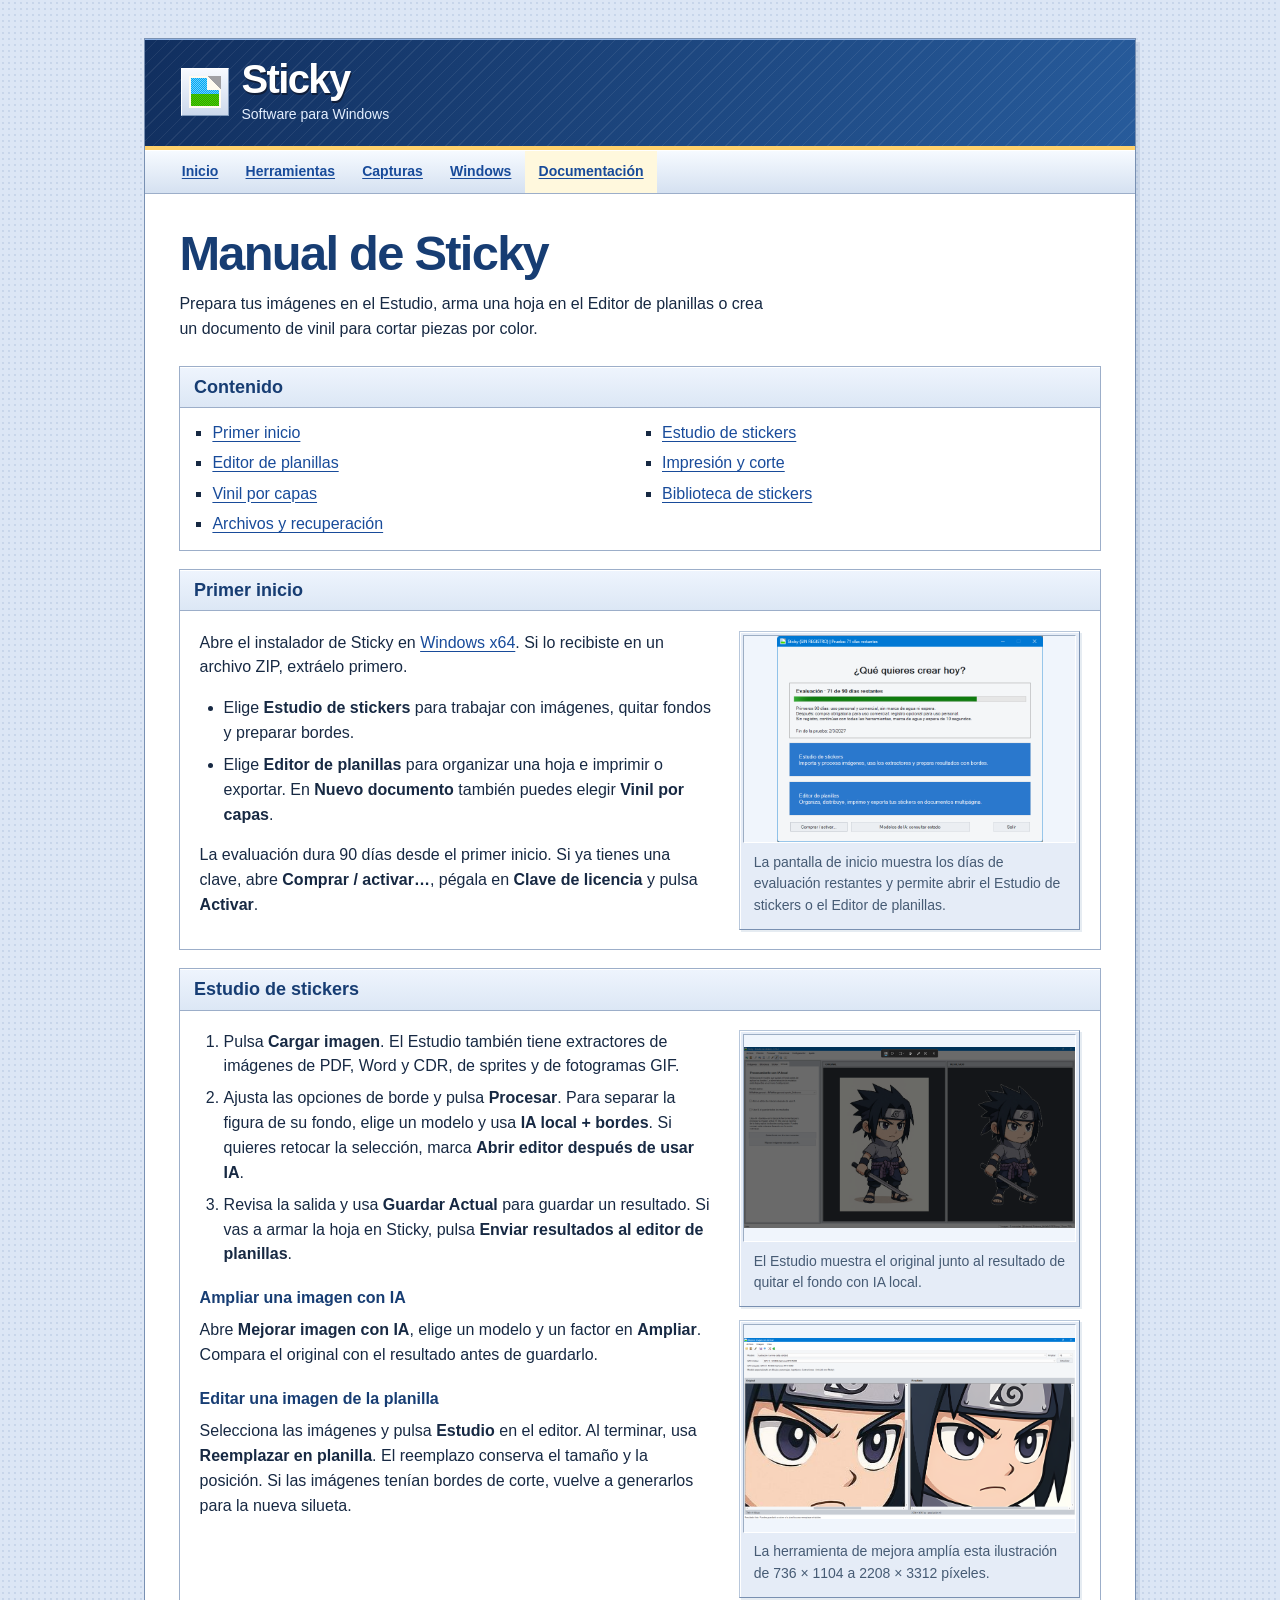
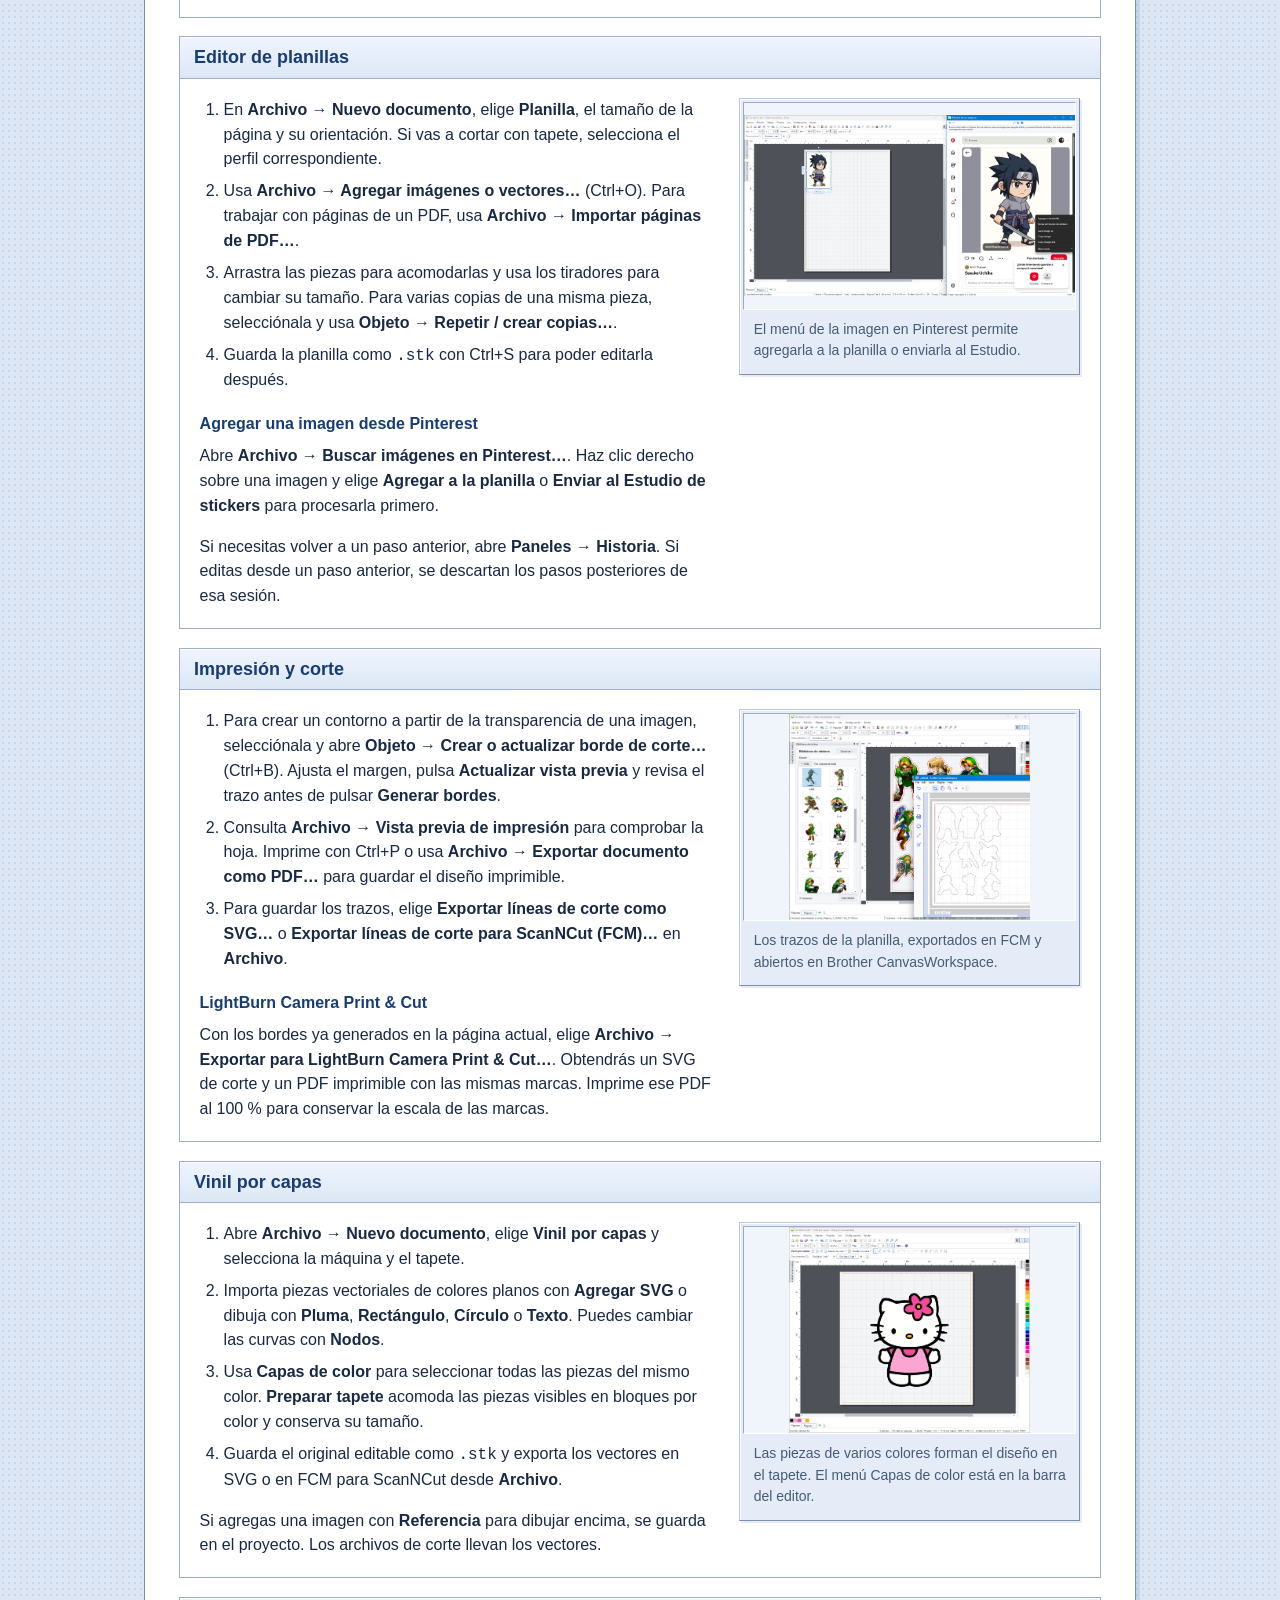
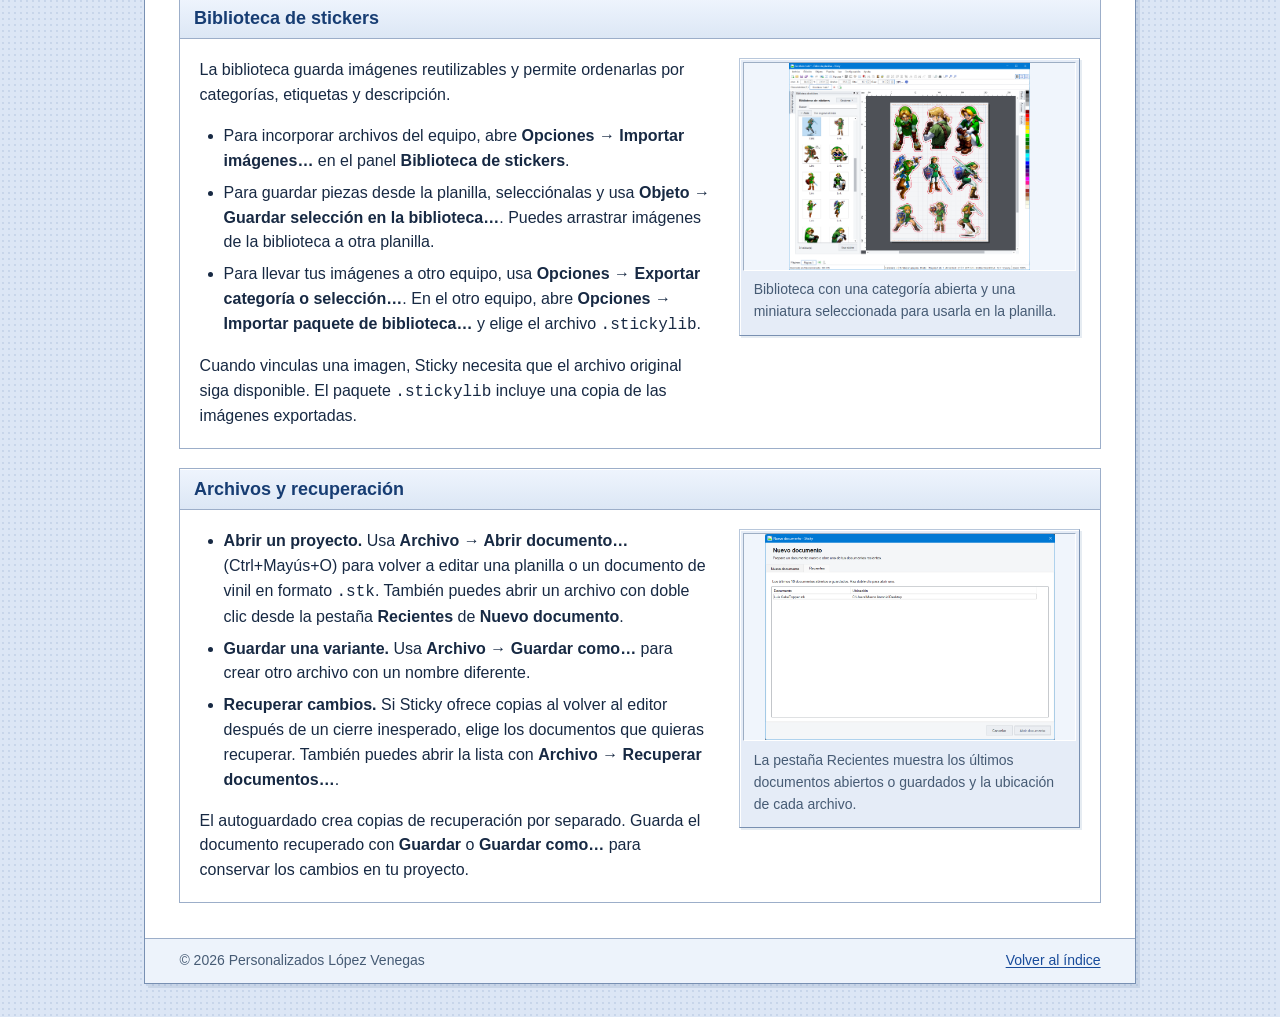
==== documentacion.html @ 8c4518a5 "Publica el sitio y el manual de Sticky" ====
<!doctype html>
<html lang="es">
<head>
  <meta charset="utf-8">
  <meta name="viewport" content="width=device-width, initial-scale=1">
  <meta name="description" content="Manual de Sticky en español. Aprende a preparar imágenes, crear planillas, exportar contornos de corte y trabajar con vinil.">
  <title>Documentación · Sticky</title>
  <link rel="icon" href="img/sticky.ico" type="image/x-icon">
  <link rel="stylesheet" href="estilos.css">
</head>
<body id="inicio">
  <a class="skip-link" href="#contenido">Saltar al contenido</a>

  <div class="site">
    <header class="masthead">
      <div class="brand">
        <img src="img/sticky.ico" width="32" height="32" alt="">
        <div>
          <p class="wordmark">Sticky</p>
          <p class="platform">Software para Windows</p>
        </div>
      </div>
    </header>

    <nav class="navigation" aria-label="Principal">
      <ul>
        <li><a href="index.html">Inicio</a></li>
        <li><a href="index.html#herramientas">Herramientas</a></li>
        <li><a href="index.html#capturas">Capturas</a></li>
        <li><a href="index.html#windows">Windows</a></li>
        <li><a href="documentacion.html" aria-current="page">Documentación</a></li>
      </ul>
    </nav>

    <main class="manual" id="contenido" tabindex="-1">
      <h1>Manual de Sticky</h1>
      <p class="manual-intro">Prepara tus imágenes en el Estudio, arma una hoja en el Editor de planillas o crea un documento de vinil para cortar piezas por color.</p>

      <nav class="panel manual-index" id="indice" aria-labelledby="titulo-indice">
        <h2 class="panel-title" id="titulo-indice">Contenido</h2>
        <ul>
          <li><a href="#primer-inicio">Primer inicio</a></li>
          <li><a href="#estudio">Estudio de stickers</a></li>
          <li><a href="#planillas">Editor de planillas</a></li>
          <li><a href="#impresion-corte">Impresión y corte</a></li>
          <li><a href="#vinil">Vinil por capas</a></li>
          <li><a href="#biblioteca">Biblioteca de stickers</a></li>
          <li><a href="#documentos">Archivos y recuperación</a></li>
        </ul>
      </nav>

      <section class="panel" id="primer-inicio" aria-labelledby="titulo-primer-inicio">
        <h2 class="panel-title" id="titulo-primer-inicio">Primer inicio</h2>
        <div class="manual-section">
          <div class="manual-copy">
            <p>Abre el instalador de Sticky en <a href="index.html#windows">Windows x64</a>. Si lo recibiste en un archivo ZIP, extráelo primero.</p>
            <ul>
              <li>Elige <strong>Estudio de stickers</strong> para trabajar con imágenes, quitar fondos y preparar bordes.</li>
              <li>Elige <strong>Editor de planillas</strong> para organizar una hoja e imprimir o exportar. En <strong>Nuevo documento</strong> también puedes elegir <strong>Vinil por capas</strong>.</li>
            </ul>
            <p>La evaluación dura 90 días desde el primer inicio. Si ya tienes una clave, abre <strong>Comprar / activar…</strong>, pégala en <strong>Clave de licencia</strong> y pulsa <strong>Activar</strong>.</p>
          </div>
          <figure class="screenshot">
            <a class="screenshot-link" href="img/Sticky%20SC8.png">
              <img class="screenshot-image" src="img/Sticky%20SC8.png" width="762" height="592" alt="Pantalla de inicio de Sticky con el estado de la evaluación y los botones para elegir un editor.">
            </a>
            <figcaption class="manual-caption">La pantalla de inicio muestra los días de evaluación restantes y permite abrir el Estudio de stickers o el Editor de planillas.</figcaption>
          </figure>
        </div>
      </section>

      <section class="panel" id="estudio" aria-labelledby="titulo-estudio">
        <h2 class="panel-title" id="titulo-estudio">Estudio de stickers</h2>
        <div class="manual-section">
          <div class="manual-copy">
            <ol>
              <li>Pulsa <strong>Cargar imagen</strong>. El Estudio también tiene extractores de imágenes de PDF, Word y CDR, de sprites y de fotogramas GIF.</li>
              <li>Ajusta las opciones de borde y pulsa <strong>Procesar</strong>. Para separar la figura de su fondo, elige un modelo y usa <strong>IA local + bordes</strong>. Si quieres retocar la selección, marca <strong>Abrir editor después de usar IA</strong>.</li>
              <li>Revisa la salida y usa <strong>Guardar Actual</strong> para guardar un resultado. Si vas a armar la hoja en Sticky, pulsa <strong>Enviar resultados al editor de planillas</strong>.</li>
            </ol>
            <h3>Ampliar una imagen con IA</h3>
            <p>Abre <strong>Mejorar imagen con IA</strong>, elige un modelo y un factor en <strong>Ampliar</strong>. Compara el original con el resultado antes de guardarlo.</p>
            <h3>Editar una imagen de la planilla</h3>
            <p>Selecciona las imágenes y pulsa <strong>Estudio</strong> en el editor. Al terminar, usa <strong>Reemplazar en planilla</strong>. El reemplazo conserva el tamaño y la posición. Si las imágenes tenían bordes de corte, vuelve a generarlos para la nueva silueta.</p>
          </div>
          <div class="manual-figures">
            <figure class="screenshot">
              <a class="screenshot-link" href="img/Sticky%20SC5.png">
                <img class="screenshot-image" src="img/Sticky%20SC5.png" width="1919" height="1048" alt="Pestaña IA local del Estudio con la imagen original a la izquierda y el resultado sin fondo a la derecha." loading="lazy">
              </a>
              <figcaption class="manual-caption">El Estudio muestra el original junto al resultado de quitar el fondo con IA local.</figcaption>
            </figure>
            <figure class="screenshot">
              <a class="screenshot-link" href="img/Sticky%20SC6.png">
                <img class="screenshot-image" src="img/Sticky%20SC6.png" width="1919" height="1048" alt="Detalle de una ilustración original junto a la versión ampliada al triple." loading="lazy">
              </a>
              <figcaption class="manual-caption">La herramienta de mejora amplía esta ilustración de 736 × 1104 a 2208 × 3312 píxeles.</figcaption>
            </figure>
          </div>
        </div>
      </section>

      <section class="panel" id="planillas" aria-labelledby="titulo-planillas">
        <h2 class="panel-title" id="titulo-planillas">Editor de planillas</h2>
        <div class="manual-section">
          <div class="manual-copy">
            <ol>
              <li>En <strong>Archivo → Nuevo documento</strong>, elige <strong>Planilla</strong>, el tamaño de la página y su orientación. Si vas a cortar con tapete, selecciona el perfil correspondiente.</li>
              <li>Usa <strong>Archivo → Agregar imágenes o vectores…</strong> (<kbd>Ctrl+O</kbd>). Para trabajar con páginas de un PDF, usa <strong>Archivo → Importar páginas de PDF…</strong>.</li>
              <li>Arrastra las piezas para acomodarlas y usa los tiradores para cambiar su tamaño. Para varias copias de una misma pieza, selecciónala y usa <strong>Objeto → Repetir / crear copias…</strong>.</li>
              <li>Guarda la planilla como <code>.stk</code> con <kbd>Ctrl+S</kbd> para poder editarla después.</li>
            </ol>
            <h3>Agregar una imagen desde Pinterest</h3>
            <p>Abre <strong>Archivo → Buscar imágenes en Pinterest…</strong>. Haz clic derecho sobre una imagen y elige <strong>Agregar a la planilla</strong> o <strong>Enviar al Estudio de stickers</strong> para procesarla primero.</p>
            <p>Si necesitas volver a un paso anterior, abre <strong>Paneles → Historia</strong>. Si editas desde un paso anterior, se descartan los pasos posteriores de esa sesión.</p>
          </div>
          <figure class="screenshot">
            <a class="screenshot-link" href="img/Sticky%20SC4.png">
              <img class="screenshot-image" src="img/Sticky%20SC4.png" width="1919" height="1048" alt="Navegador de Pinterest junto al editor, con la misma imagen ya seleccionada sobre la planilla." loading="lazy">
            </a>
            <figcaption class="manual-caption">El menú de la imagen en Pinterest permite agregarla a la planilla o enviarla al Estudio.</figcaption>
          </figure>
        </div>
      </section>

      <section class="panel" id="impresion-corte" aria-labelledby="titulo-impresion-corte">
        <h2 class="panel-title" id="titulo-impresion-corte">Impresión y corte</h2>
        <div class="manual-section">
          <div class="manual-copy">
            <ol>
              <li>Para crear un contorno a partir de la transparencia de una imagen, selecciónala y abre <strong>Objeto → Crear o actualizar borde de corte…</strong> (<kbd>Ctrl+B</kbd>). Ajusta el margen, pulsa <strong>Actualizar vista previa</strong> y revisa el trazo antes de pulsar <strong>Generar bordes</strong>.</li>
              <li>Consulta <strong>Archivo → Vista previa de impresión</strong> para comprobar la hoja. Imprime con <kbd>Ctrl+P</kbd> o usa <strong>Archivo → Exportar documento como PDF…</strong> para guardar el diseño imprimible.</li>
              <li>Para guardar los trazos, elige <strong>Exportar líneas de corte como SVG…</strong> o <strong>Exportar líneas de corte para ScanNCut (FCM)…</strong> en <strong>Archivo</strong>.</li>
            </ol>
            <h3>LightBurn Camera Print &amp; Cut</h3>
            <p>Con los bordes ya generados en la página actual, elige <strong>Archivo → Exportar para LightBurn Camera Print &amp; Cut…</strong>. Obtendrás un SVG de corte y un PDF imprimible con las mismas marcas. Imprime ese PDF al 100&nbsp;% para conservar la escala de las marcas.</p>
          </div>
          <figure class="screenshot">
            <a class="screenshot-link" href="img/Sticky%20SC3.png">
              <img class="screenshot-image" src="img/Sticky%20SC3.png" width="1227" height="1049" alt="Planilla de Sticky con los contornos exportados, abiertos en Brother CanvasWorkspace." loading="lazy">
            </a>
            <figcaption class="manual-caption">Los trazos de la planilla, exportados en FCM y abiertos en Brother CanvasWorkspace.</figcaption>
          </figure>
        </div>
      </section>

      <section class="panel" id="vinil" aria-labelledby="titulo-vinil">
        <h2 class="panel-title" id="titulo-vinil">Vinil por capas</h2>
        <div class="manual-section">
          <div class="manual-copy">
            <ol>
              <li>Abre <strong>Archivo → Nuevo documento</strong>, elige <strong>Vinil por capas</strong> y selecciona la máquina y el tapete.</li>
              <li>Importa piezas vectoriales de colores planos con <strong>Agregar SVG</strong> o dibuja con <strong>Pluma</strong>, <strong>Rectángulo</strong>, <strong>Círculo</strong> o <strong>Texto</strong>. Puedes cambiar las curvas con <strong>Nodos</strong>.</li>
              <li>Usa <strong>Capas de color</strong> para seleccionar todas las piezas del mismo color. <strong>Preparar tapete</strong> acomoda las piezas visibles en bloques por color y conserva su tamaño.</li>
              <li>Guarda el original editable como <code>.stk</code> y exporta los vectores en SVG o en FCM para ScanNCut desde <strong>Archivo</strong>.</li>
            </ol>
            <p>Si agregas una imagen con <strong>Referencia</strong> para dibujar encima, se guarda en el proyecto. Los archivos de corte llevan los vectores.</p>
          </div>
          <figure class="screenshot">
            <a class="screenshot-link" href="img/Sticky%20SC2.png">
              <img class="screenshot-image" src="img/Sticky%20SC2.png" width="1226" height="1050" alt="Diseño de vinil de varios colores en el tapete, con la barra de herramientas del editor visible." loading="lazy">
            </a>
            <figcaption class="manual-caption">Las piezas de varios colores forman el diseño en el tapete. El menú Capas de color está en la barra del editor.</figcaption>
          </figure>
        </div>
      </section>

      <section class="panel" id="biblioteca" aria-labelledby="titulo-biblioteca">
        <h2 class="panel-title" id="titulo-biblioteca">Biblioteca de stickers</h2>
        <div class="manual-section">
          <div class="manual-copy">
            <p>La biblioteca guarda imágenes reutilizables y permite ordenarlas por categorías, etiquetas y descripción.</p>
            <ul>
              <li>Para incorporar archivos del equipo, abre <strong>Opciones → Importar imágenes…</strong> en el panel <strong>Biblioteca de stickers</strong>.</li>
              <li>Para guardar piezas desde la planilla, selecciónalas y usa <strong>Objeto → Guardar selección en la biblioteca…</strong>. Puedes arrastrar imágenes de la biblioteca a otra planilla.</li>
              <li>Para llevar tus imágenes a otro equipo, usa <strong>Opciones → Exportar categoría o selección…</strong>. En el otro equipo, abre <strong>Opciones → Importar paquete de biblioteca…</strong> y elige el archivo <code>.stickylib</code>.</li>
            </ul>
            <p>Cuando vinculas una imagen, Sticky necesita que el archivo original siga disponible. El paquete <code>.stickylib</code> incluye una copia de las imágenes exportadas.</p>
          </div>
          <figure class="screenshot">
            <a class="screenshot-link" href="img/Sticky%20SC1.png">
              <img class="screenshot-image" src="img/Sticky%20SC1.png" width="1226" height="1050" alt="Panel de biblioteca a la izquierda del editor, con miniaturas y el botón Usar sticker." loading="lazy">
            </a>
            <figcaption class="manual-caption">Biblioteca con una categoría abierta y una miniatura seleccionada para usarla en la planilla.</figcaption>
          </figure>
        </div>
      </section>

      <section class="panel" id="documentos" aria-labelledby="titulo-documentos">
        <h2 class="panel-title" id="titulo-documentos">Archivos y recuperación</h2>
        <div class="manual-section">
          <div class="manual-copy">
            <ul>
              <li><strong>Abrir un proyecto.</strong> Usa <strong>Archivo → Abrir documento…</strong> (<kbd>Ctrl+Mayús+O</kbd>) para volver a editar una planilla o un documento de vinil en formato <code>.stk</code>. También puedes abrir un archivo con doble clic desde la pestaña <strong>Recientes</strong> de <strong>Nuevo documento</strong>.</li>
              <li><strong>Guardar una variante.</strong> Usa <strong>Archivo → Guardar como…</strong> para crear otro archivo con un nombre diferente.</li>
              <li><strong>Recuperar cambios.</strong> Si Sticky ofrece copias al volver al editor después de un cierre inesperado, elige los documentos que quieras recuperar. También puedes abrir la lista con <strong>Archivo → Recuperar documentos…</strong>.</li>
            </ul>
            <p>El autoguardado crea copias de recuperación por separado. Guarda el documento recuperado con <strong>Guardar</strong> o <strong>Guardar como…</strong> para conservar los cambios en tu proyecto.</p>
          </div>
          <figure class="screenshot">
            <a class="screenshot-link" href="img/Sticky%20SC9.png">
              <img class="screenshot-image" src="img/Sticky%20SC9.png" width="1032" height="732" alt="Pestaña Recientes con un documento de Sticky seleccionado y el botón Abrir documento." loading="lazy">
            </a>
            <figcaption class="manual-caption">La pestaña Recientes muestra los últimos documentos abiertos o guardados y la ubicación de cada archivo.</figcaption>
          </figure>
        </div>
      </section>
    </main>

    <footer class="footer">
      <p>© 2026 Personalizados López Venegas</p>
      <a href="#indice">Volver al índice</a>
    </footer>
  </div>
</body>
</html>
---- estilos.css ----
:root {
  color-scheme: light;
  --ink: #172943;
  --navy: #173d73;
  --muted: #465b74;
  --line: #9caec9;
  --link: #184b9a;
}

*, *::before, *::after {
  box-sizing: border-box;
}

body {
  margin: 0;
  padding: clamp(0.75rem, 3vw, 2.5rem);
  background: #dce6f5 radial-gradient(#acbfdc 0.65px, transparent 0.75px) 0 0 / 6px 6px;
  color: var(--ink);
  font: 1rem/1.55 Verdana, Geneva, sans-serif;
}

a {
  color: var(--link);
  text-underline-offset: 0.16em;
}

a:visited {
  color: #57377c;
}

a:hover {
  color: #0f305f;
}

:focus-visible {
  outline: 2px solid #2257ac;
  outline-offset: 3px;
}

.skip-link {
  position: absolute;
  top: 0.5rem;
  left: 0.5rem;
  z-index: 1;
  padding: 0.5rem 0.75rem;
  background: #fff;
}

.skip-link:not(:focus) {
  clip-path: inset(50%);
}

.site {
  max-inline-size: 62rem;
  margin-inline: auto;
  border: 1px solid #7890b2;
  background: #fff;
  box-shadow: 4px 4px #8197b738;
}

.masthead {
  padding: 1.15rem clamp(1rem, 4vw, 2.25rem) 1.25rem;
  border-top: 1px solid #8bb0e4;
  border-bottom: 4px solid #ffd16b;
  background:
    repeating-linear-gradient(135deg, transparent 0 8px, #ffffff12 8px 9px),
    linear-gradient(105deg, #112f5f, #275b9b);
  color: #fff;
}

.brand {
  display: flex;
  align-items: center;
  gap: 0.75rem;
}

.brand img {
  flex: none;
  box-sizing: content-box;
  padding: 0.45rem;
  border: 1px solid;
  border-color: #fff #829bbb #829bbb #fff;
  background: linear-gradient(#f7faff, #ccd9ec);
}

.wordmark,
.platform {
  margin: 0;
}

.wordmark {
  font: bold 2.5rem/1 Tahoma, Verdana, sans-serif;
  letter-spacing: -0.04em;
  text-shadow: 1px 2px #101e39;
}

.platform {
  margin-top: 0.32rem;
  color: #e4efff;
  font-size: 0.875rem;
}

.navigation {
  padding-inline: clamp(0.25rem, 3vw, 1.45rem);
  border-top: 1px solid #fff;
  border-bottom: 1px solid var(--line);
  background: linear-gradient(#f6faff, #d5e1f1);
}

.navigation ul {
  display: flex;
  flex-wrap: wrap;
  margin: 0;
  padding: 0;
  list-style: none;
}

.navigation a {
  display: block;
  padding: 0.65rem clamp(0.4rem, 2vw, 0.85rem);
  font-size: 0.875rem;
  font-weight: bold;
}

.navigation a:hover,
.navigation a[aria-current="page"] {
  background: #fff8dd;
}

main {
  padding: clamp(0.85rem, 3.4vw, 2.15rem);
}

.intro {
  display: grid;
  grid-template-columns: 1.05fr 1fr;
  align-items: center;
  gap: clamp(1rem, 4vw, 2.5rem);
  padding-block: 0.35rem 0.8rem;
}

h1 {
  max-inline-size: 16ch;
  margin: 0;
  color: var(--navy);
  font: bold clamp(2rem, 4.1vw, 3.05rem)/1.06 Tahoma, Verdana, sans-serif;
  letter-spacing: -0.035em;
  text-wrap: balance;
}

.intro-copy p {
  margin: 1rem 0 1.25rem;
}

.actions {
  display: flex;
  flex-wrap: wrap;
  align-items: center;
  gap: 0.65rem 1rem;
  font-size: 0.875rem;
}

.button {
  display: inline-block;
  max-inline-size: 100%;
  padding: 0.56rem 0.92rem;
  border: 1px solid;
  border-color: #ffefb8 #8c6116 #8c6116 #ffefb8;
  background: linear-gradient(#fff0b4, #f6c963);
  box-shadow: 0 0 0 1px #b18333;
  color: #2d220e;
  font-size: 0.875rem;
  font-weight: bold;
  text-align: center;
  text-decoration: none;
}

.button:visited {
  color: #2d220e;
}

.button:hover {
  background: #ffeca5;
  text-decoration: underline;
}

.button:active {
  border-color: #8c6116 #ffefb8 #ffefb8 #8c6116;
}

.screenshot {
  min-inline-size: 0;
  margin: 0;
  padding: 3px;
  border: 1px solid;
  border-color: #b8c7db #7990b1 #7990b1 #b8c7db;
  background: #e5ecf7;
  box-shadow: inset 1px 1px #fff, 2px 2px #b7c6da57;
}

.screenshot-title {
  padding: 0.3rem 0.6rem;
  background: linear-gradient(90deg, #183d74, #376ca5);
  color: #fff;
  font-size: 0.875rem;
  font-weight: bold;
}

.screenshot-placeholder,
.screenshot-image {
  inline-size: 100%;
  aspect-ratio: 16 / 10;
  border: 1px solid;
  border-color: #9daec4 #fff #fff #9daec4;
}

.screenshot-placeholder {
  display: grid;
  place-content: center;
  justify-items: center;
  gap: 0.65rem;
  padding: 0.75rem;
  background:
    linear-gradient(#c5d3e659 1px, transparent 1px) center / 16px 16px,
    linear-gradient(90deg, #c5d3e659 1px, transparent 1px) center / 16px 16px,
    #f0f5fc;
  color: var(--muted);
  font-size: 0.875rem;
  text-align: center;
}

.picture-icon {
  position: relative;
  display: block;
  inline-size: 2.5rem;
  block-size: 1.9rem;
  overflow: hidden;
  border: 2px solid #587297;
  background: #fff;
}

.picture-icon::before {
  position: absolute;
  inset: 0.2rem 0.35rem auto auto;
  inline-size: 0.4rem;
  block-size: 0.4rem;
  border: 1px solid #a9771e;
  background: #ffd16b;
  content: "";
}

.picture-icon::after {
  position: absolute;
  inset: 0.5rem 0.12rem 0.12rem;
  background: #839fbc;
  clip-path: polygon(0 100%, 36% 19%, 58% 70%, 76% 43%, 100% 100%);
  content: "";
}

.screenshot-link,
.screenshot-image {
  display: block;
}

.screenshot-image {
  block-size: auto;
  background: #f0f5fc;
  object-fit: contain;
}

.panel {
  margin-top: 1.15rem;
  border: 1px solid var(--line);
  scroll-margin-top: 0.75rem;
}

.panel-title {
  margin: 0;
  padding: 0.5rem 0.85rem;
  border-top: 1px solid #fff;
  border-bottom: 1px solid var(--line);
  background: linear-gradient(#eef4fd, #dce7f5);
  color: var(--navy);
  font: bold 1.125rem/1.3 Tahoma, Verdana, sans-serif;
}

.tool-list,
.gallery,
.download {
  display: grid;
  gap: 1rem;
  margin: 0;
  padding: 0.95rem;
}

.tool-list {
  grid-template-columns: repeat(3, minmax(0, 1fr));
}

.tool-list > div {
  padding-inline-start: 0.65rem;
  border-inline-start: 2px solid #c7d7ee;
}

.tool-list dt,
.requirement {
  color: var(--navy);
  font-weight: bold;
}

.tool-list dd {
  margin: 0.3rem 0 0;
}

.gallery {
  grid-template-columns: repeat(2, minmax(0, 1fr));
}

.download {
  grid-template-columns: minmax(0, 1fr) auto;
  align-items: center;
  background: #fff8e3;
}

.download p {
  margin: 0;
}

.download p + p {
  margin-top: 0.35rem;
}

.footer {
  display: flex;
  flex-wrap: wrap;
  justify-content: space-between;
  gap: 0.5rem 1.25rem;
  padding: 0.7rem clamp(0.85rem, 3.4vw, 2.15rem);
  border-top: 1px solid var(--line);
  background: #edf3fb;
  color: var(--muted);
  font-size: 0.875rem;
}

.footer p {
  margin: 0;
}

.manual h1 {
  max-inline-size: none;
}

.manual-intro {
  max-inline-size: 68ch;
  margin: 0.75rem 0 1.5rem;
}

.manual-index ul {
  display: grid;
  grid-template-columns: repeat(2, minmax(0, 1fr));
  gap: 0.35rem 1.75rem;
  margin: 0;
  padding: 0.8rem 1rem 0.8rem 2rem;
  list-style-type: square;
}

.manual-section {
  display: grid;
  grid-template-columns: minmax(0, 1.5fr) minmax(0, 1fr);
  align-items: start;
  gap: clamp(1rem, 3vw, 1.75rem);
  padding: clamp(0.85rem, 2vw, 1.2rem);
}

.manual-copy {
  max-inline-size: 68ch;
}

.manual-figures {
  display: grid;
  gap: 0.85rem;
}

.manual-copy > :first-child {
  margin-top: 0;
}

.manual-copy > :last-child {
  margin-bottom: 0;
}

.manual-copy ul,
.manual-copy ol {
  padding-inline-start: 1.5rem;
}

.manual-copy li + li {
  margin-top: 0.45rem;
}

.manual-copy h3 {
  margin: 1.2rem 0 0.45rem;
  color: var(--navy);
  font-size: 1rem;
}

.manual-copy h3 + p {
  margin-top: 0;
}

.manual-caption {
  padding: 0.55rem 0.65rem;
  color: var(--muted);
  font-size: 0.875rem;
}

.manual kbd {
  font: inherit;
  white-space: nowrap;
}

@media (max-width: 44rem) {
  .intro,
  .tool-list,
  .download,
  .manual-section {
    grid-template-columns: minmax(0, 1fr);
  }

  .intro {
    gap: 1.25rem;
  }

  .download .button {
    justify-self: start;
  }
}

@media (max-width: 32rem) {
  .gallery {
    grid-template-columns: minmax(0, 1fr);
  }
}

@media (max-width: 26rem) {
  .navigation ul {
    display: grid;
    grid-template-columns: repeat(2, minmax(0, 1fr));
  }
}
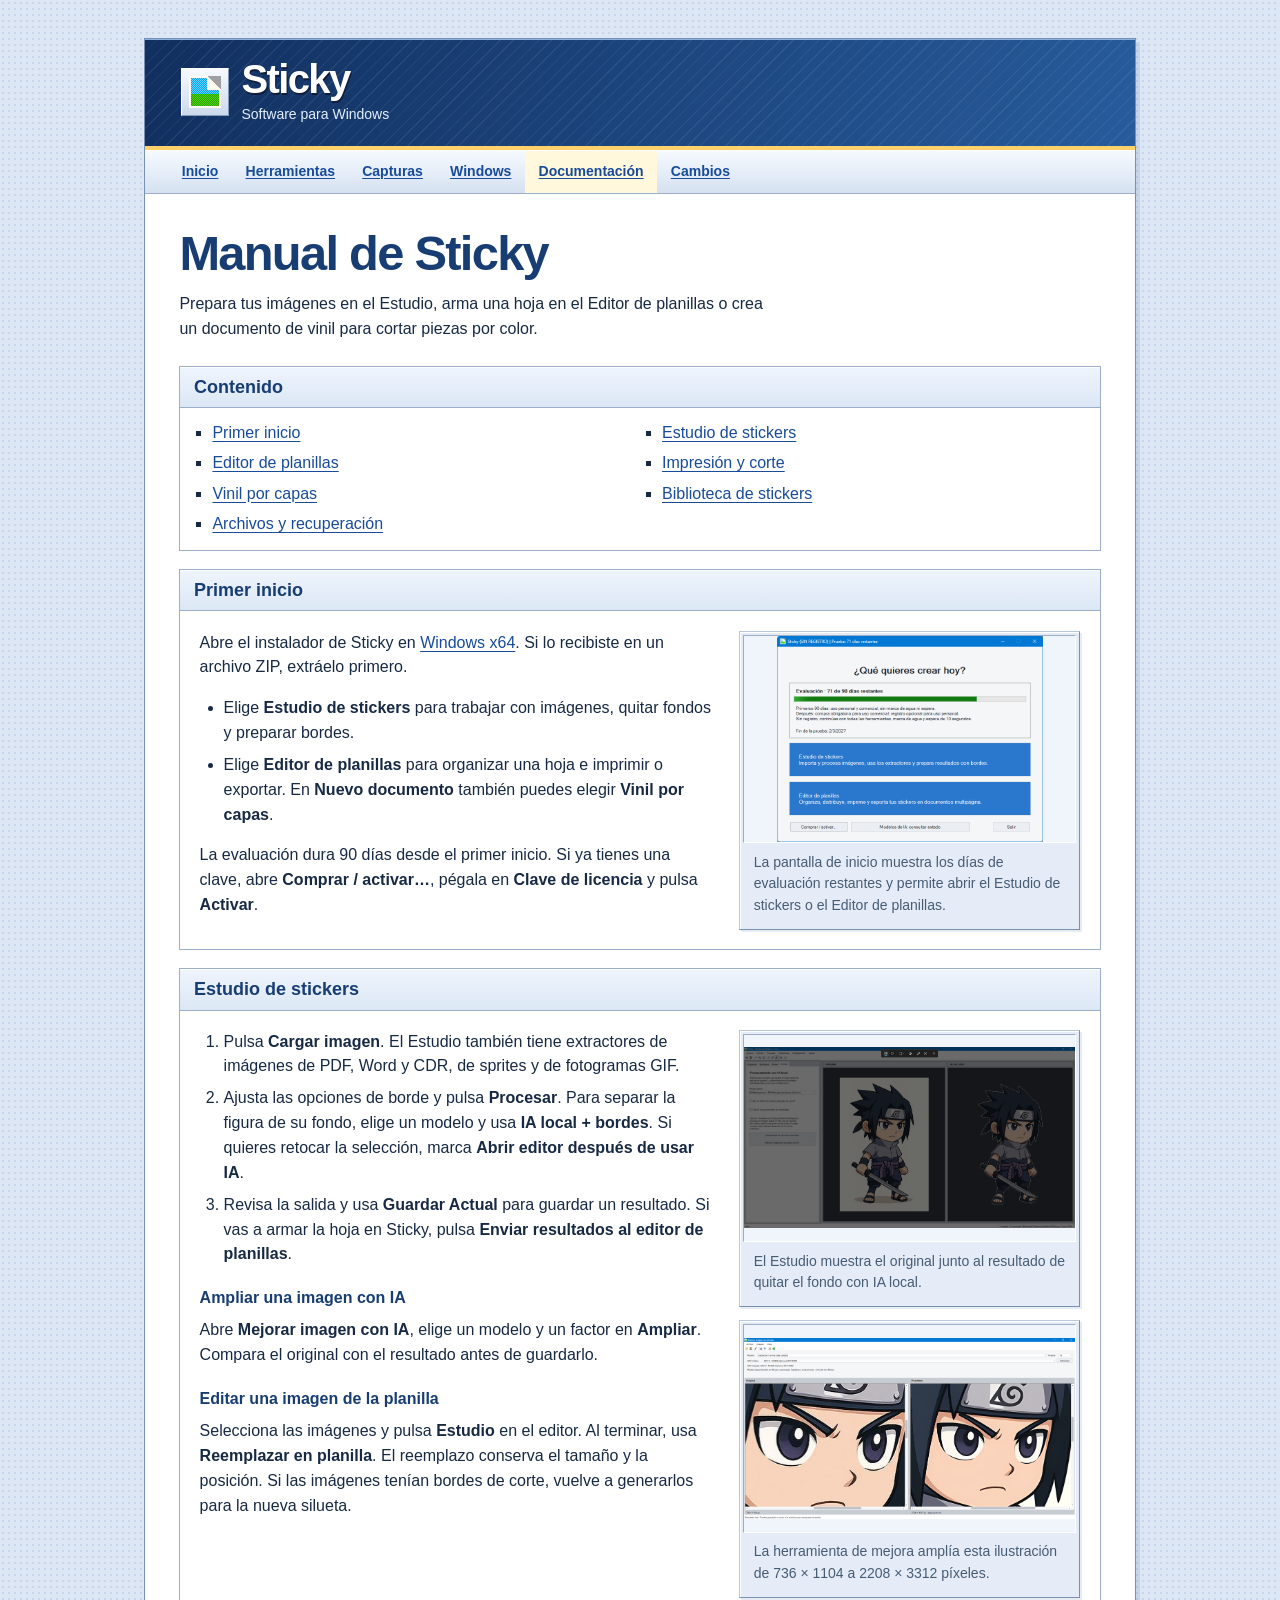
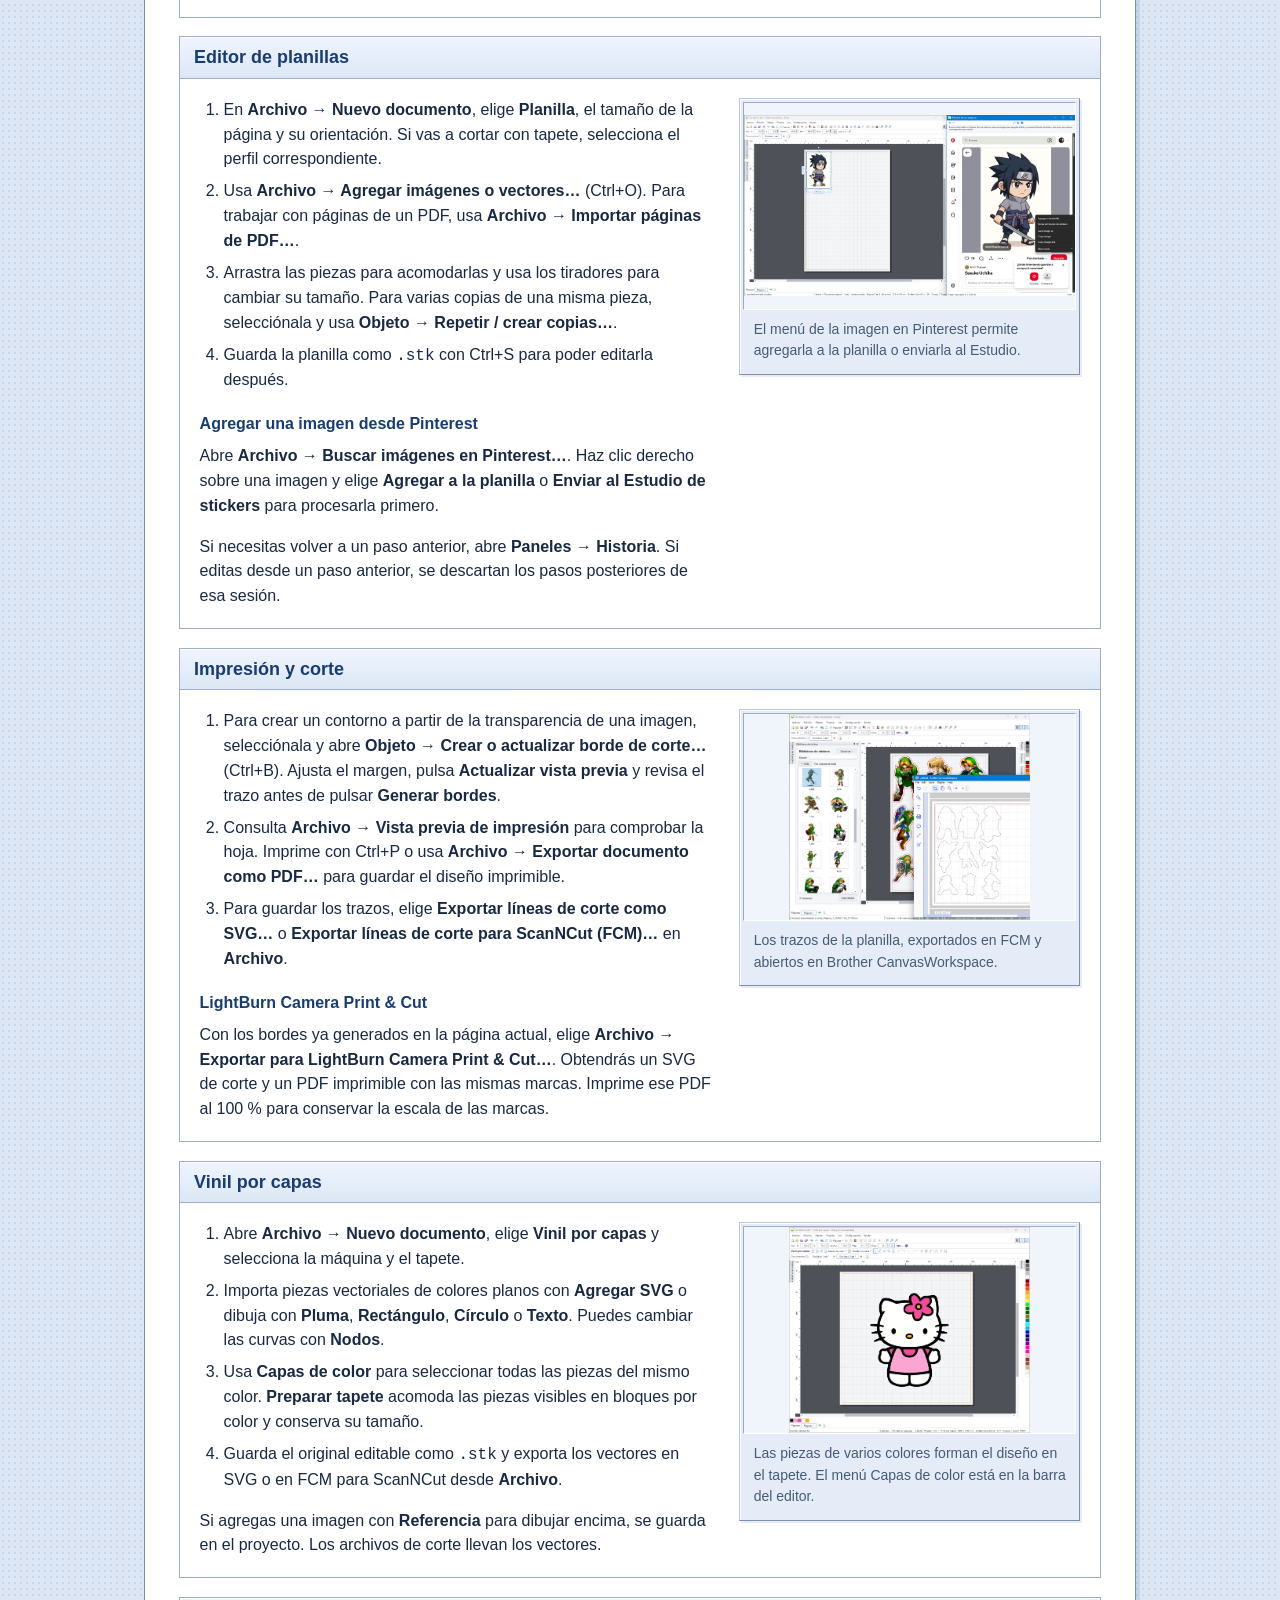
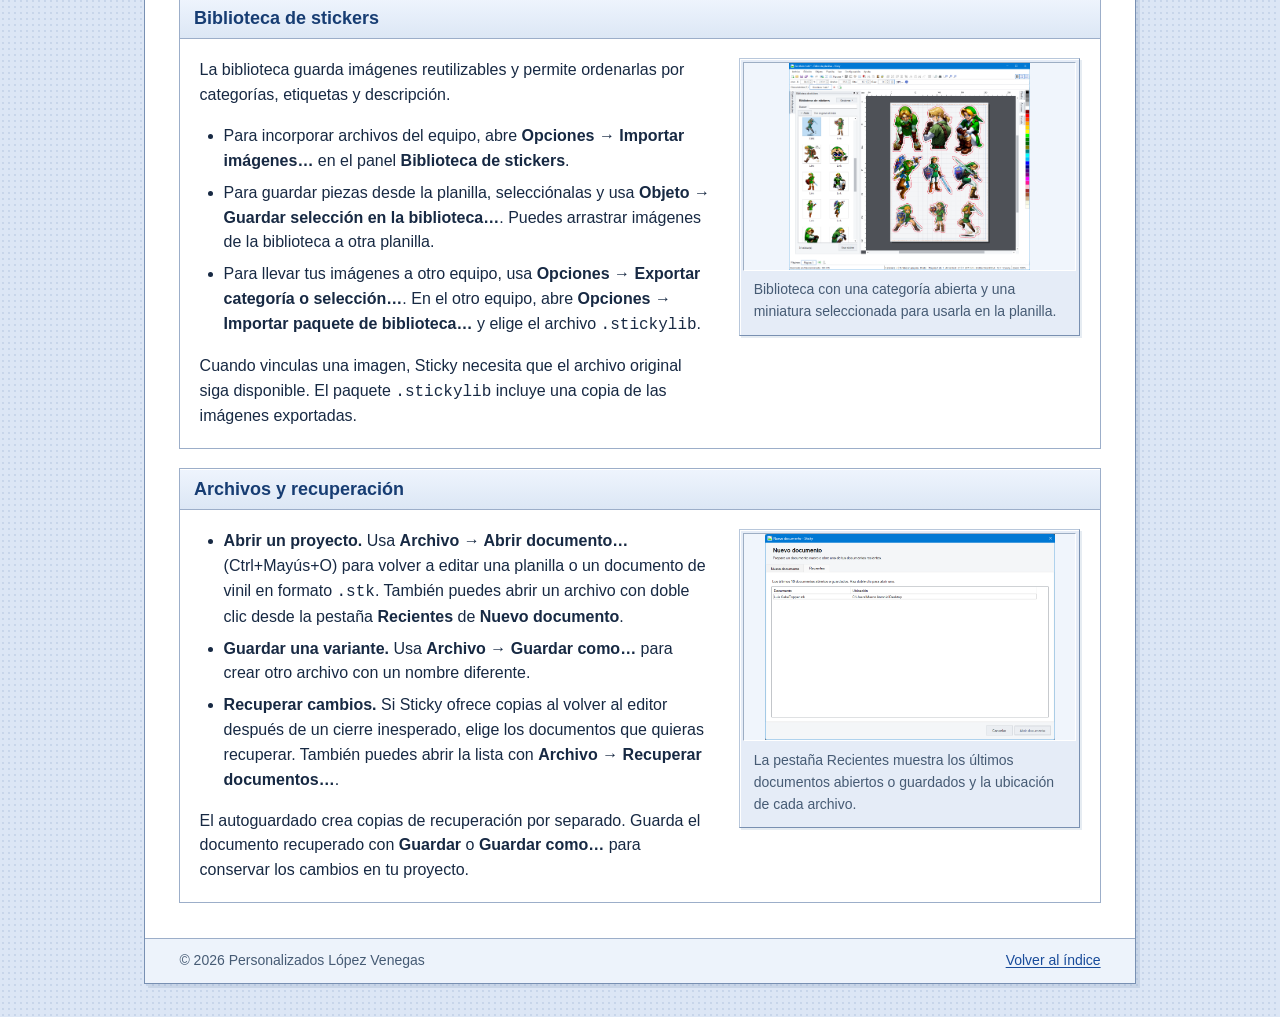
==== commit 6d6a7eb9: "Publica Sticky 0.14.5 y el historial de cambios" ====
--- a/documentacion.html
+++ b/documentacion.html
@@ -29,6 +29,7 @@
         <li><a href="index.html#capturas">Capturas</a></li>
         <li><a href="index.html#windows">Windows</a></li>
         <li><a href="documentacion.html" aria-current="page">Documentación</a></li>
+        <li><a href="changelog.html">Cambios</a></li>
       </ul>
     </nav>
 
--- a/estilos.css
+++ b/estilos.css
@@ -330,6 +330,13 @@
   margin-top: 0.35rem;
 }
 
+.download-links {
+  display: grid;
+  gap: 0.65rem;
+  font-size: 0.875rem;
+  text-align: center;
+}
+
 .footer {
   display: flex;
   flex-wrap: wrap;
@@ -389,6 +396,15 @@
   margin-bottom: 0;
 }
 
+.release-notes {
+  padding: clamp(0.85rem, 2vw, 1.2rem);
+}
+
+.release-date {
+  color: var(--muted);
+  font-size: 0.875rem;
+}
+
 .manual-copy ul,
 .manual-copy ol {
   padding-inline-start: 1.5rem;
@@ -431,7 +447,7 @@
     gap: 1.25rem;
   }
 
-  .download .button {
+  .download-links {
     justify-self: start;
   }
 }
